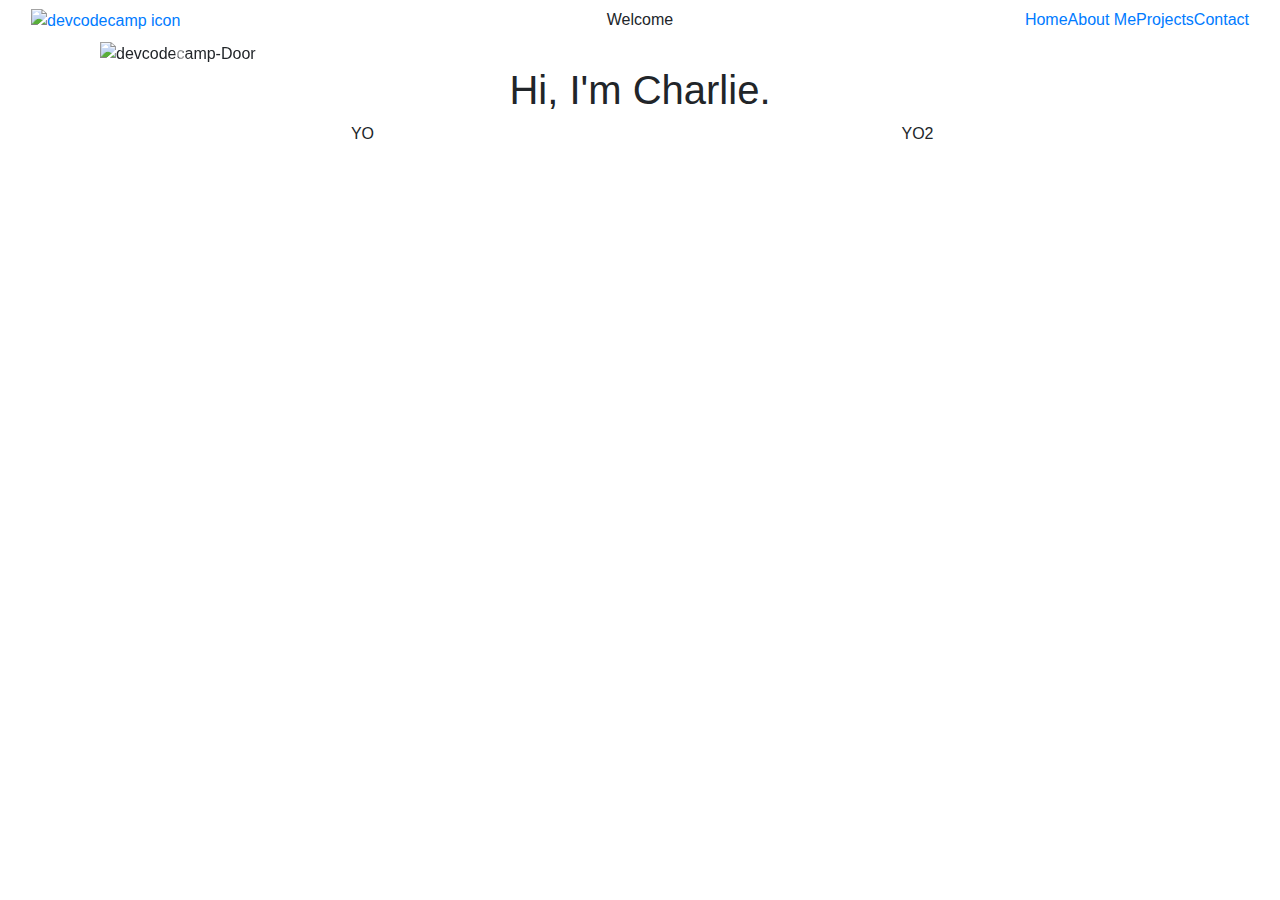
==== index.html @ 8d017766 "finished navbar and now messing around with bootstrap's carousel" ====
<!DOCTYPE html>
<html lang="en">
<head>
    <meta charset="utf-8">
    <meta name="viewport" content="width=device-width, initial-scale=1">
    
    <link rel="stylesheet" type="text/css" href="styles.css">
    <link rel="stylesheet" href="https://maxcdn.bootstrapcdn.com/bootstrap/4.4.1/css/bootstrap.min.css">
    <script src="https://ajax.googleapis.com/ajax/libs/jquery/3.4.1/jquery.min.js"></script>
    <script src="https://cdnjs.cloudflare.com/ajax/libs/popper.js/1.16.0/umd/popper.min.js"></script>
    <script src="https://maxcdn.bootstrapcdn.com/bootstrap/4.4.1/js/bootstrap.min.js"></script>
</head>

<body>
    <header class="navbar col-sm-12 bd-navbar" id="navBar">
        <div class="navbar-icon col-sm-4 justify-content-start">
            <a href="https://www.devcodecamp.com">
                <img id="devcodeIcon" src="devcodecamp.jpg" class="img-responsive" alt="devcodecamp icon" height="44px"
                    width="40px">
            </a>
        </div>

        <div class="navbar-PageTitle col-sm-4 justify-content-center text-center">
            <span id="titleId">Welcome</h2>
        </div>

        <div class="navbar-nav-scroll col-sm-4">
            <span>
                <ul class="navbar-nav flex-row justify-content-end">
                    <li class="nav-item">
                        <a href="index.html" class="navLink">Home</a>
                    </li>
                    <li class="nav-item">
                        <a href="aboutme.html" class="navLink">About Me</a>
                    </li>
                    <li class="nav-item">
                        <a href="projects.html" class="navLink">Projects</a>
                    </li>
                    <li class="nav-item">
                        <a href="contact.html" class="navLink">Contact</a>
                    </li>
                </ul>
            </span>

        </div>
    </header>
    <div class="container" id="HomePage">

        <div class="container" id="carouselID">

            <div id="ride" class="carousel slide" data-ride="carousel">

                <!-- Indicators -->
                <ul class="carousel-indicators">
                  <li data-target="#ride" data-slide-to="0" class="active"></li>
                  <li data-target="#ride" data-slide-to="1"></li>
                  <li data-target="#ride" data-slide-to="2"></li>
                </ul>
                
                <!-- The slideshow -->
                <div class="carousel-inner">
                  <div class="carousel-item active">
                    <img src="devcodecamp-Door.jpg" alt="devcodecamp-Door" width="1100" height="500">
                  </div>
                  <div class="carousel-item">
                    <img src="publicMarket.jpg" alt="publicMarket" width="1100" height="500">
                  </div>
                  <div class="carousel-item">
                    <img src="devCodeCamp-Madison.jpg" alt="devCodeCamp-Madison" width="1100" height="500">
                  </div>
                </div>
                
                <!-- Left and right controls -->
                <a class="carousel-control-prev" href="#ride" data-slide="prev">
                  <span class="carousel-control-prev-icon"></span>
                </a>
                <a class="carousel-control-next" href="#ride" data-slide="next">
                  <span class="carousel-control-next-icon"></span>
                </a>
              </div>
        </div>




        <div class="container">
            <div class="row">
                <div class="col-sm justify-content-start text-center">
                    <h1>Hi, I'm Charlie.</h1>
                </div>
            </div>
            <div class="row">
                <div class="col-sm justify-content-center text-center">
                    YO
                </div>
                <div class="col-sm justify-content-center text-center">
                    YO2
                </div>
            </div>
        </div>
    </div>


</body>
</html>
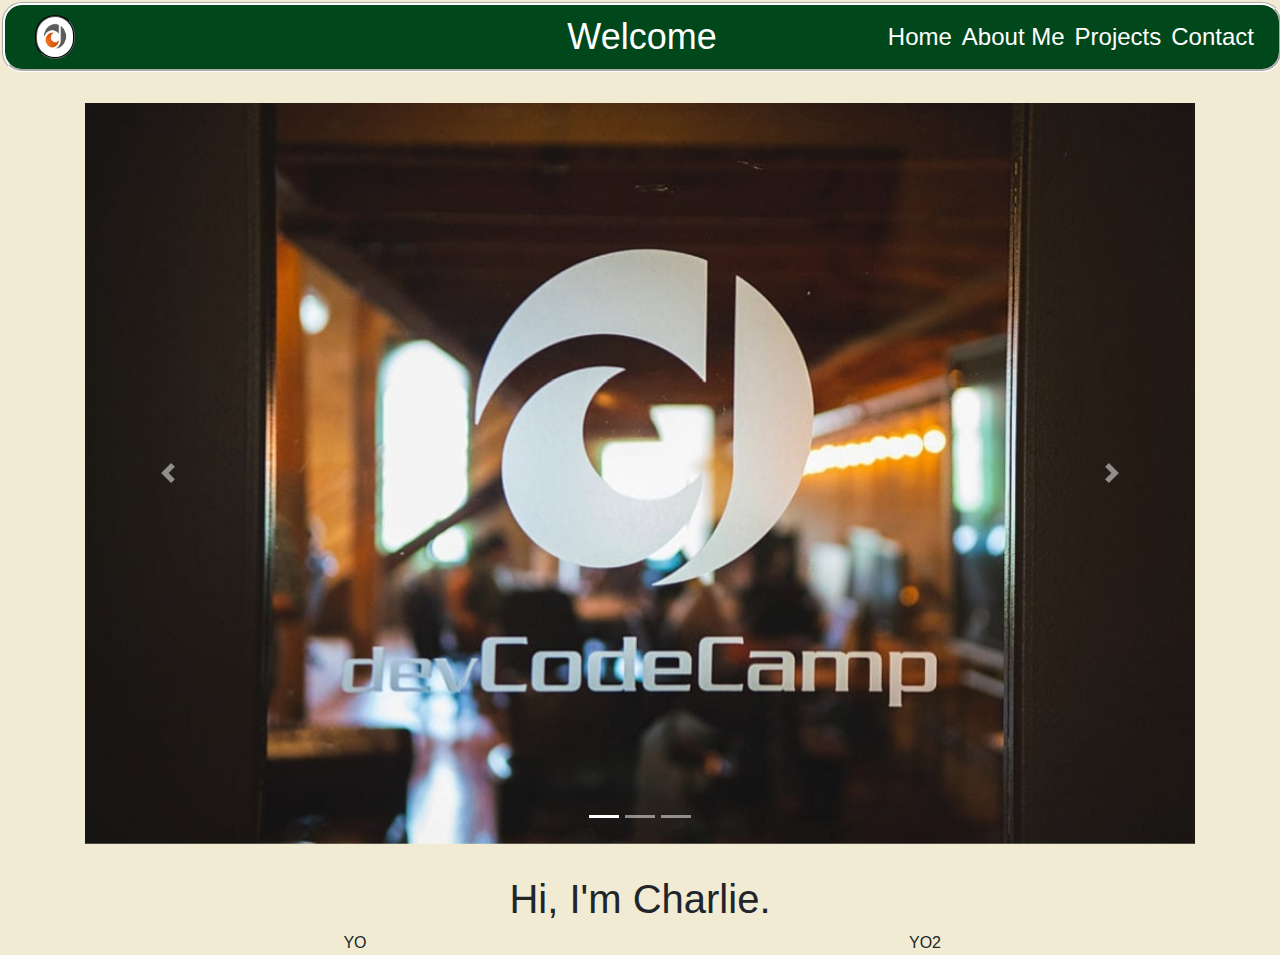
==== commit 812b2fc7: "finished projects.html" ====
--- a/index.html
+++ b/index.html
@@ -4,18 +4,18 @@
     <meta charset="utf-8">
     <meta name="viewport" content="width=device-width, initial-scale=1">
     
-    <link rel="stylesheet" type="text/css" href="styles.css">
+    <link rel="stylesheet" type="text/css" href="staticFiles/styles.css">
     <link rel="stylesheet" href="https://maxcdn.bootstrapcdn.com/bootstrap/4.4.1/css/bootstrap.min.css">
     <script src="https://ajax.googleapis.com/ajax/libs/jquery/3.4.1/jquery.min.js"></script>
     <script src="https://cdnjs.cloudflare.com/ajax/libs/popper.js/1.16.0/umd/popper.min.js"></script>
     <script src="https://maxcdn.bootstrapcdn.com/bootstrap/4.4.1/js/bootstrap.min.js"></script>
 </head>
 
-<body>
+<body class="body">
     <header class="navbar col-sm-12 bd-navbar" id="navBar">
         <div class="navbar-icon col-sm-4 justify-content-start">
             <a href="https://www.devcodecamp.com">
-                <img id="devcodeIcon" src="devcodecamp.jpg" class="img-responsive" alt="devcodecamp icon" height="44px"
+                <img id="devcodeIcon" src="staticFiles/devcodecamp.jpg" class="img-responsive" alt="devcodecamp icon" height="44px"
                     width="40px">
             </a>
         </div>
@@ -44,33 +44,30 @@
 
         </div>
     </header>
-    <div class="container" id="HomePage">
+    <div class="container-fluid no-padding" id="HomePage">
 
         <div class="container" id="carouselID">
 
             <div id="ride" class="carousel slide" data-ride="carousel">
 
-                <!-- Indicators -->
                 <ul class="carousel-indicators">
                   <li data-target="#ride" data-slide-to="0" class="active"></li>
                   <li data-target="#ride" data-slide-to="1"></li>
                   <li data-target="#ride" data-slide-to="2"></li>
                 </ul>
                 
-                <!-- The slideshow -->
                 <div class="carousel-inner">
                   <div class="carousel-item active">
-                    <img src="devcodecamp-Door.jpg" alt="devcodecamp-Door" width="1100" height="500">
+                    <img src="staticFiles/devcodecamp-Door.jpg" alt="devcodecamp-Door" width="1100" height="500">
                   </div>
                   <div class="carousel-item">
-                    <img src="publicMarket.jpg" alt="publicMarket" width="1100" height="500">
+                    <img src="staticFiles/publicMarket.jpg" alt="publicMarket" width="1100" height="500">
                   </div>
                   <div class="carousel-item">
-                    <img src="devCodeCamp-Madison.jpg" alt="devCodeCamp-Madison" width="1100" height="500">
+                    <img src="staticFiles/devCodeCamp-Madison.jpg" alt="devCodeCamp-Madison" width="1100" height="500">
                   </div>
                 </div>
                 
-                <!-- Left and right controls -->
                 <a class="carousel-control-prev" href="#ride" data-slide="prev">
                   <span class="carousel-control-prev-icon"></span>
                 </a>
--- a/staticFiles/styles.css
+++ b/staticFiles/styles.css
@@ -0,0 +1,85 @@
+.body{
+    background-color:rgb(240,235,210);
+}
+.nav-item{
+    font-size: 24px;
+    padding: 5px;
+}
+a.navLink:link{
+    color: white;
+    text-decoration: none;
+}
+a.navLink:visited{
+    color:white;
+    text-decoration: none;
+}
+a.navLink:hover, a.navLink:active{
+    color:rgb(240,235,210);
+}
+
+#devcodeIcon{
+    border-style: groove;
+    border-radius: 20px;
+    border-width: 2px;
+    border-color: black;
+    margin-left: 10px;
+}
+
+#devcodeIcon:hover{
+    border-color:rgb(240,235,210);
+}
+
+#navBar{
+    margin: 2px;
+    padding: 5px;
+    background-color:rgb(0,71,27);
+    border-style: groove;
+    border-color: white;
+    border-radius: 20px;
+    line-height: auto;
+}
+#titleId{
+    color:white;
+}
+#titleId:hover{
+    color:rgb(240,235,210);
+}
+#carouselID{
+    margin-top: 2.5%;
+    margin-bottom: 2.5%;
+}
+.carousel-inner img {
+    width: 100%;
+    height: 100%;
+}
+#titleId{
+    font-size:36px;
+}
+
+#projectContainer{
+    margin-top: 10px;
+    padding: 10px;
+}
+.projectTitle{
+    font-size: 36px;
+    font-family: Arial, Helvetica, sans-serif;
+    color: black;
+    margin:20px;
+}
+
+.projectImg{
+    border-style:groove;
+    border-color:rgb(0,71,27);
+    border-width:4px;
+    height:400px;
+    width:600px;
+    transition: height 1s, width 1s;
+    transition-timing-function: ease-in-out;
+}
+.projectImg:hover{
+    height:420px;
+    width:620px;
+}
+
+
+
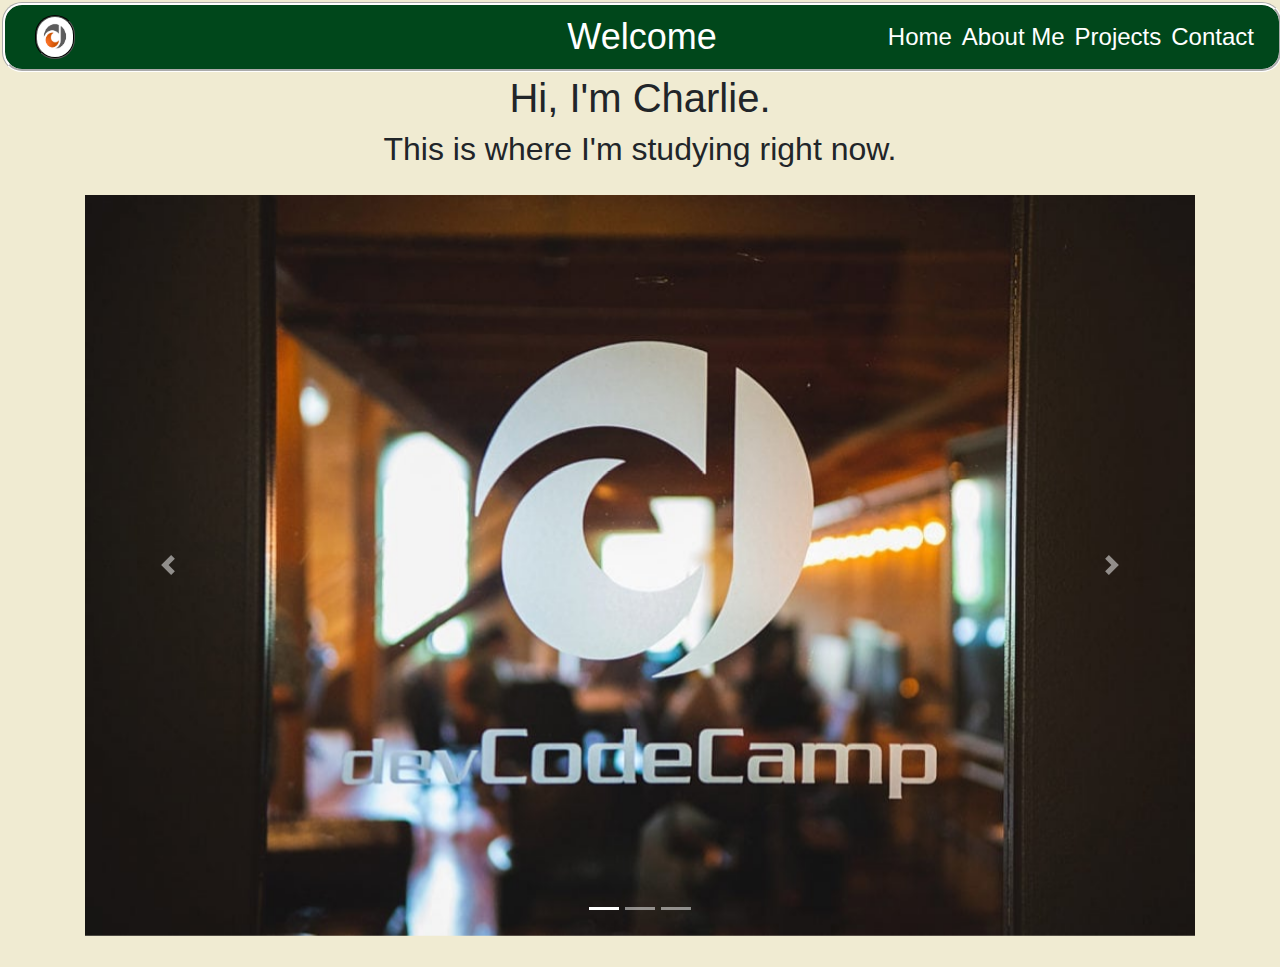
==== commit 80d6a653: "finalized details for now." ====
--- a/index.html
+++ b/index.html
@@ -44,6 +44,21 @@
 
         </div>
     </header>
+
+    <div class="container">
+        <div class="row">
+            <div class="col-sm justify-content-start text-center">
+                <h1>Hi, I'm Charlie.</h1>
+            </div>
+            
+        </div>
+        <div class="row">
+            <div class="col-sm justify-content-start text-center">
+                <h2>This is where I'm studying right now.</h1>
+            </div>
+        </div>
+    </div>
+
     <div class="container-fluid no-padding" id="HomePage">
 
         <div class="container" id="carouselID">
@@ -61,10 +76,10 @@
                     <img src="staticFiles/devcodecamp-Door.jpg" alt="devcodecamp-Door" width="1100" height="500">
                   </div>
                   <div class="carousel-item">
-                    <img src="staticFiles/publicMarket.jpg" alt="publicMarket" width="1100" height="500">
+                    <img src="staticFiles/devCodeCamp-Madison.jpg" alt="devCodeCamp" width="1100" height="500">
                   </div>
                   <div class="carousel-item">
-                    <img src="staticFiles/devCodeCamp-Madison.jpg" alt="devCodeCamp-Madison" width="1100" height="500">
+                    <img src="staticFiles/pritzlaff-building.jpg" alt="devCodeCamp" width="1100" height="500">
                   </div>
                 </div>
                 
@@ -76,25 +91,6 @@
                 </a>
               </div>
         </div>
-
-
-
-
-        <div class="container">
-            <div class="row">
-                <div class="col-sm justify-content-start text-center">
-                    <h1>Hi, I'm Charlie.</h1>
-                </div>
-            </div>
-            <div class="row">
-                <div class="col-sm justify-content-center text-center">
-                    YO
-                </div>
-                <div class="col-sm justify-content-center text-center">
-                    YO2
-                </div>
-            </div>
-        </div>
     </div>
 
 
--- a/staticFiles/styles.css
+++ b/staticFiles/styles.css
@@ -1,4 +1,5 @@
 .body{
+    /* background-image: url(../staticFiles/milwaukee.jpg); */
     background-color:rgb(240,235,210);
 }
 .nav-item{
@@ -45,17 +46,17 @@
     color:rgb(240,235,210);
 }
 #carouselID{
-    margin-top: 2.5%;
+    margin-top: 1.5%;
     margin-bottom: 2.5%;
 }
 .carousel-inner img {
     width: 100%;
     height: 100%;
 }
+
 #titleId{
     font-size:36px;
 }
-
 #projectContainer{
     margin-top: 10px;
     padding: 10px;
@@ -67,7 +68,7 @@
     margin:20px;
 }
 
-.projectImg{
+/* .projectImg{
     border-style:groove;
     border-color:rgb(0,71,27);
     border-width:4px;
@@ -75,11 +76,57 @@
     width:600px;
     transition: height 1s, width 1s;
     transition-timing-function: ease-in-out;
+} */
+.cardContainer{
+    display: flex;
+    flex-direction: row;
+    flex-wrap: wrap;
+    justify-content: center;
+}
+.card{
+    border-style:groove;
+    justify-content: center;
+    border-color:rgb(0,71,27);
+    background-color:rgb(240,235,210);
+    box-shadow: 0 8px 16px 0 rgba(0,0,0,0.2);
+    transition: 0.3s;
+    max-width: 25em;
+    margin: 20px;
+} 
+.card:hover {
+    box-shadow: 0 16px 32px 0 rgba(0,0,0,0.2);
+    translate: 5%;
+}
+ .card-header{
+    background-color:rgb(240,235,210);
+ }
+.card-body{
+    border-color:rgb(0,71,27);
+    background-color:rgb(240,235,210);
+}
+.card-img-bottom{
+    /* width:283px; */
+    /*height:240px; */  
+    height:50%;
+    width:100%;
 }
 .projectImg:hover{
-    height:420px;
-    width:620px;
+    height:100%;
+    width:100%;
+}
+#projectDescription{
+    text-indent: 25px;
+}
+.table{
+    background-color:rgb(0,71,27);
+    border-color: (6,25,34);
 }
 
+.profilePicture{
 
 
+}
+#cSharpImg, #sqlImg, #netFrameworkImg{
+    width:10%;
+    height:10%;
+}
